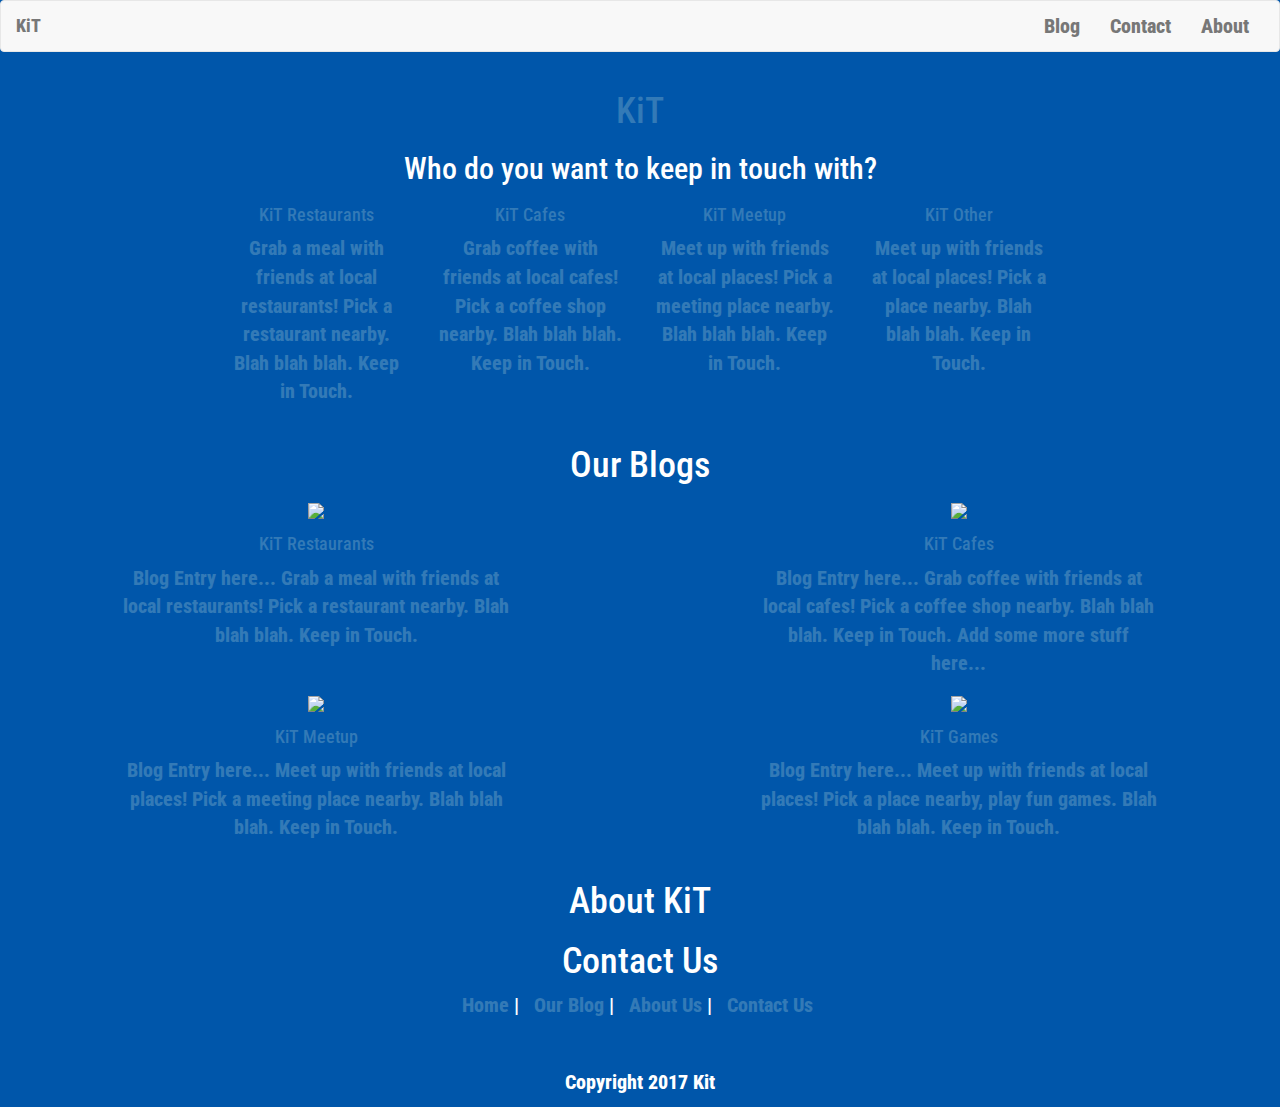
==== index.html @ 843b77ba "Update index.html" ====
<!DOCTYPE html>
<html lang='en' ng-app = 'Blogpage'>
  <head>
    <meta name='viewport' content='width=device-width initial-scale=1'>
    <title>KiT</title>
    <link rel='stylesheet' href='style.css'>
    <script src='https://cdnjs.cloudflare.com/ajax/libs/angular.js/1.4.5/angular.js'></script>
    <script src='https://cdnjs.cloudflare.com/ajax/libs/angular.js/1.4.5/angular-resource.js'></script>
    <script src='https://cdnjs.cloudflare.com/ajax/libs/angular.js/1.4.5/angular-route.js'></script>
    <script src='/javascripts/blogpage.js'></script>
    <script src='https://code.jquery.com/jquery-3.1.1.min.js' integrity='sha256-hVVnYaiADRTO2PzUGmuLJr8BLUSjGIZsDYGmIJLv2b8='
            crossorigin='anonymous'></script>
    <script src='https://use.fontawesome.com/52c66d3735.js'></script>
    <script src='https://maxcdn.bootstrapcdn.com/bootstrap/3.3.7/js/bootstrap.min.js'></script>
    <link rel='stylesheet' href='http://fonts.googleapis.com/css?family=Roboto|Roboto+Condensed|Alegreya:700' type='text/css'>
    <link rel='stylesheet', href='https://maxcdn.bootstrapcdn.com/bootstrap/3.3.7/css/bootstrap.min.css'>
  </head>
    <body style = 'background: #0056aa;color:white;text-align:center;font-family: "Roboto condensed", helvetica, arial, sans-serif;text-rendering: optimizeLegibility;font-size:2em;font-weight:800;'>
    <nav class='navbar navbar-default'>
      <div class='container-fluid'>
        <div class='navbar-header'>
          <button type='button' class='navbar-toggle collapsed' data-toggle='collapse' data-target='#bs-example-navbar-collapse-1' aria-expanded='false'></button>
            <span class='sr-only'> Toggle navigation</span>
            <span class='icon-bar'></span>
            <span class='icon-bar'></span>
            <span class='icon-bar'></span>
          <a class='navbar-brand' href='#/'> KiT </a>
        </div>
        <div class='collapse navbar-collapse' id='bs-example-navbar-collapse-1'>
          <ul class='nav navbar-nav navbar-right'>
            <li>
              <a href="" ng-click="gotoBlog('blog-section')"> Blog</a>
            </li>
            <li>
              <a href='#/contact'> Contact</a>
            </li>
            <li>
              <a href="#/about"> About</a>
            </li>
          </ul>
        </div>
      </div>
    </nav>
    <div class="container-fluid" ng-view>
      
<header>
	<div class="header-statement-container">
		<div id="kit-header"> 
			<h1 class="kit-header">
				<a href="#/" title="KiT">KiT</a>
			</h1>
		</div>
		<div id="statement">
			<h2>Who do you want to keep in touch with?</h2>
		</div>
	</div>
</header>
<section id="home-section">
	<ul style = "list-style:none;justify-content: left;" class="kit-apps list-inline">
		<div class="row">
			<div class="col-md-2 hidden-col">
				<li></li>
			</div>
			<div class="col-md-2">
				<a href="http://www.kit-web-0.herokuapp.com" title="restaurants">
					<li>
						<i class="fa fa-cutlery"></i > 
						<h4>KiT Restaurants</h4> 
						<p>Grab a meal with friends at local restaurants! Pick a restaurant nearby. Blah blah blah. Keep in Touch.</p> 
						<div class="redirect-icon"> 
							<i class="fa fa-arrow-circle-o-right"></i>
						</div>
					</li> 
				</a>
			</div>
			<div class="col-md-2">
				<a href="http://www.kit-web-0.herokuapp.com" title="cafes">
					<li>
						<i class="fa fa-coffee"></i> 
						<h4>KiT Cafes</h4> 
						<p>Grab coffee with friends at local cafes! Pick a coffee shop nearby. Blah blah blah. Keep in Touch.</p> 
						<div class="redirect-icon-two"> 
							<i class="fa fa-arrow-circle-o-right"></i>
						</div>
					</li>
				</a>
			</div>
			<div class="col-md-2">
				<a href="http://www.kit-web-0.herokuapp.com" title="meetup">
					<li> 
						<i class="fa fa-group"></i> 
						<h4>KiT Meetup</h4> 
						<p>Meet up with friends at local places! Pick a meeting place nearby. Blah blah blah. Keep in Touch.</p> 
						<div class="redirect-icon-two"> 
							<i class="fa fa-arrow-circle-o-right"></i>
						</div>
					</li>
				</a>
			</div>
			<div class="col-md-2">
				<a href="http://www.kit-web-0.herokuapp.com" title="other">
					<li>
						<i class="fa fa-group"></i> 
						<h4>KiT Other</h4> 
						<p>Meet up with friends at local places! Pick a place nearby. Blah blah blah. Keep in Touch.</p>
						<div class="redirect-icon-two"> 
							<i class="fa fa-arrow-circle-o-right"></i>
						</div> 
					</li>
				</a>
			</div>
			<div class="col-md-2 hidden-col">
				<li></li>
			</div>
		</div>
	</ul>
	<div class="scroll-down-arrow">
		<a href="" ng-click="gotoBlog('blog-section')">
			<i class="fa fa-angle-down fa-3x"></i>
		</a>
	</div>
</section>

<div class="row">
<section id="blog-section" class="col-sm-12 col-md-12">
	<h1>Our Blogs</h1>
	<ul style = "list-style:none;justify-content: left;" class="kit-apps-two list-inline">
		<div class="row">
			<div class="col-md-1 hidden-col"></div>
			<div class="col-sm-12 col-md-4">
				<a href="http://www.kit-web-0.herokuapp.com" title="restaurants">
					<li>
						<img src="/images/nandos.jpg"> 
						<h4>KiT Restaurants</h4> 
						<p>Blog Entry here... Grab a meal with friends at local restaurants! Pick a restaurant nearby. Blah blah blah. Keep in Touch.</p> 
						<div class="redirect-icon-two"> 
							<i class="fa fa-arrow-circle-o-right"></i>
						</div>
					</li> 
				</a>
			</div>
			<div class="col-md-2 hidden-col"></div>
			<div class="col-sm-12 col-md-4">
				<a href="http://www.kit-web-0.herokuapp.com" title="cafes">
					<li>
						<img src="/images/coffee-shop.jpg"> 
						<h4>KiT Cafes</h4> 
						<p>Blog Entry here... Grab coffee with friends at local cafes! Pick a coffee shop nearby. Blah blah blah. Keep in Touch. Add some more stuff here...</p> 
						<div class="redirect-icon-two"> 
							<i class="fa fa-arrow-circle-o-right"></i>
						</div>
					</li>
				</a>
			</div>
			<div class="col-md-1 hidden-col"></div>
		</div>
		<div class="row">
			<div class="col-md-1 hidden-col"></div>
			<div class="col-sm-12 col-md-4">
				<a href="http://www.kit-web-0.herokuapp.com" title="meetup">
					<li> 
						<img src="/images/park.jpg">
						<h4>KiT Meetup</h4> 
						<p> Blog Entry here... Meet up with friends at local places! Pick a meeting place nearby. Blah blah blah. Keep in Touch.</p> 
						<div class="redirect-icon-two"> 
							<i class="fa fa-arrow-circle-o-right"></i>
						</div>
					</li>
				</a>
			</div>
			<div class="col-md-2 hidden-col"></div>
			<div class="col-sm-12 col-md-4">
				<a href="http://www.kit-web-0.herokuapp.com" title="other">
					<li>
						<img src="/images/bowlingpins.jpg"> 
						<h4>KiT Games</h4> 
						<p>Blog Entry here... Meet up with friends at local places! Pick a place nearby, play fun games. Blah blah blah. Keep in Touch.</p>
						<div class="redirect-icon-two"> 
							<i class="fa fa-arrow-circle-o-right"></i>
						</div>
					</li>
				</a>
			</div>
			<div class="col-md-1 hidden-col"></div>
		</div>
	</ul>
	<div class="scroll-down-arrow-two">
		<a href="" ng-click = gotoBlog('about-section')>
			<i class="fa fa-angle-down fa-3x"></i>
		</a>
	</div>
</section>
</div>
<section id="about-section">
	<h1> About KiT</h1>
</section>

<section id="contact-section">
	<h1> Contact Us</h1>
</section>
</div>
<div class="row">
	<footer class="footer-section col-md-12" >
	<ul style="list-style: none;" class="list-inline">
		<li><a href="">Home</a> | </li>
		<li><a href="">Our Blog</a> | </li>
		<li><a href="">About Us</a> | </li>
		<li><a href="">Contact Us</a></li>
	</ul>
	<ul class="list-inline" style="list-style: none;">
		<li><i class="fa fa-facebook-official"></i></li>
		<li><i class="fa fa-twitter-square"></i></li>
		<li><i class="fa fa-linkedin-square"></i></li>
		<li><i class="fa fa-instagram"></i></li>
	</ul>
	<p>Copyright 2017 Kit</p>
	</footer>
    </div>
  </body>
</html>
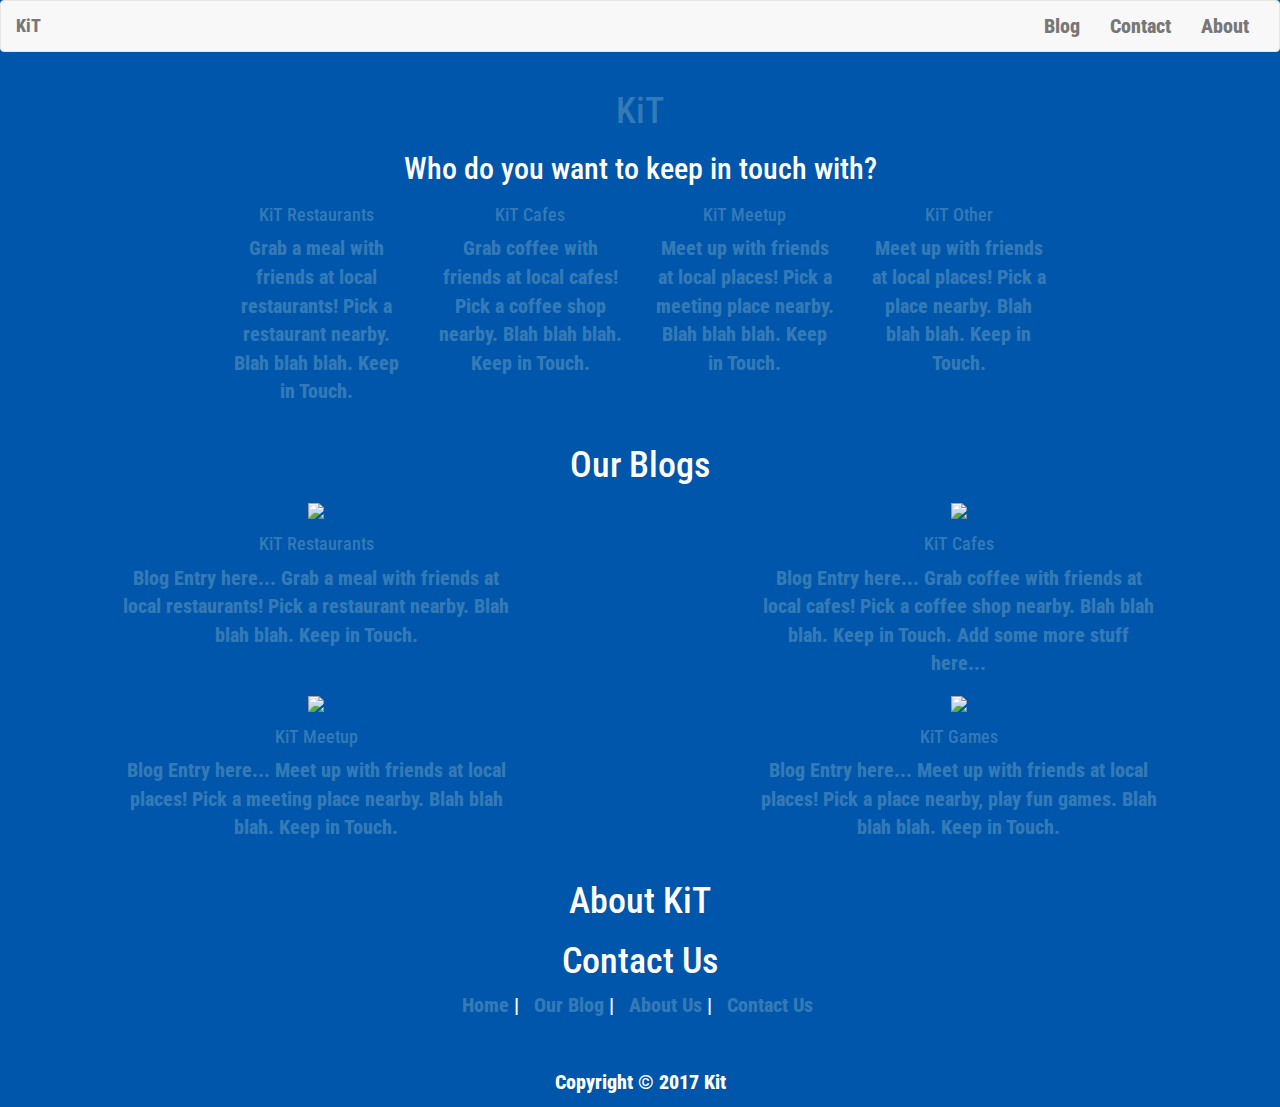
==== commit f85978cb: "Update index.html" ====
--- a/index.html
+++ b/index.html
@@ -7,7 +7,7 @@
     <script src='https://cdnjs.cloudflare.com/ajax/libs/angular.js/1.4.5/angular.js'></script>
     <script src='https://cdnjs.cloudflare.com/ajax/libs/angular.js/1.4.5/angular-resource.js'></script>
     <script src='https://cdnjs.cloudflare.com/ajax/libs/angular.js/1.4.5/angular-route.js'></script>
-    <script src='/javascripts/blogpage.js'></script>
+    <script src='blogpage.js'></script>
     <script src='https://code.jquery.com/jquery-3.1.1.min.js' integrity='sha256-hVVnYaiADRTO2PzUGmuLJr8BLUSjGIZsDYGmIJLv2b8='
             crossorigin='anonymous'></script>
     <script src='https://use.fontawesome.com/52c66d3735.js'></script>
@@ -16,7 +16,7 @@
     <link rel='stylesheet', href='https://maxcdn.bootstrapcdn.com/bootstrap/3.3.7/css/bootstrap.min.css'>
   </head>
     <body style = 'background: #0056aa;color:white;text-align:center;font-family: "Roboto condensed", helvetica, arial, sans-serif;text-rendering: optimizeLegibility;font-size:2em;font-weight:800;'>
-    <nav class='navbar navbar-default'>
+    <nav class='navbar navbar-default' ng-view>
       <div class='container-fluid'>
         <div class='navbar-header'>
           <button type='button' class='navbar-toggle collapsed' data-toggle='collapse' data-target='#bs-example-navbar-collapse-1' aria-expanded='false'></button>
@@ -29,7 +29,7 @@
         <div class='collapse navbar-collapse' id='bs-example-navbar-collapse-1'>
           <ul class='nav navbar-nav navbar-right'>
             <li>
-              <a href="" ng-click="gotoBlog('blog-section')"> Blog</a>
+              <a href="#/bloges"> Blog</a>
             </li>
             <li>
               <a href='#/contact'> Contact</a>
@@ -41,7 +41,7 @@
         </div>
       </div>
     </nav>
-    <div class="container-fluid" ng-view>
+    <div class="container-fluid">
       
 <header>
 	<div class="header-statement-container">
@@ -130,7 +130,7 @@
 			<div class="col-sm-12 col-md-4">
 				<a href="http://www.kit-web-0.herokuapp.com" title="restaurants">
 					<li>
-						<img src="/images/nandos.jpg"> 
+						<img src="nandos.jpg"> 
 						<h4>KiT Restaurants</h4> 
 						<p>Blog Entry here... Grab a meal with friends at local restaurants! Pick a restaurant nearby. Blah blah blah. Keep in Touch.</p> 
 						<div class="redirect-icon-two"> 
@@ -143,7 +143,7 @@
 			<div class="col-sm-12 col-md-4">
 				<a href="http://www.kit-web-0.herokuapp.com" title="cafes">
 					<li>
-						<img src="/images/coffee-shop.jpg"> 
+						<img src="coffee-shop.jpg"> 
 						<h4>KiT Cafes</h4> 
 						<p>Blog Entry here... Grab coffee with friends at local cafes! Pick a coffee shop nearby. Blah blah blah. Keep in Touch. Add some more stuff here...</p> 
 						<div class="redirect-icon-two"> 
@@ -159,7 +159,7 @@
 			<div class="col-sm-12 col-md-4">
 				<a href="http://www.kit-web-0.herokuapp.com" title="meetup">
 					<li> 
-						<img src="/images/park.jpg">
+						<img src="park.jpg">
 						<h4>KiT Meetup</h4> 
 						<p> Blog Entry here... Meet up with friends at local places! Pick a meeting place nearby. Blah blah blah. Keep in Touch.</p> 
 						<div class="redirect-icon-two"> 
@@ -172,7 +172,7 @@
 			<div class="col-sm-12 col-md-4">
 				<a href="http://www.kit-web-0.herokuapp.com" title="other">
 					<li>
-						<img src="/images/bowlingpins.jpg"> 
+						<img src="bowlingpins.jpg"> 
 						<h4>KiT Games</h4> 
 						<p>Blog Entry here... Meet up with friends at local places! Pick a place nearby, play fun games. Blah blah blah. Keep in Touch.</p>
 						<div class="redirect-icon-two"> 
@@ -185,7 +185,7 @@
 		</div>
 	</ul>
 	<div class="scroll-down-arrow-two">
-		<a href="" ng-click = gotoBlog('about-section')>
+		<a href="" ng-click = "gotoBlog('about-section')">
 			<i class="fa fa-angle-down fa-3x"></i>
 		</a>
 	</div>
@@ -213,7 +213,7 @@
 		<li><i class="fa fa-linkedin-square"></i></li>
 		<li><i class="fa fa-instagram"></i></li>
 	</ul>
-	<p>Copyright 2017 Kit</p>
+	<p>Copyright &copy; 2017 Kit</p>
 	</footer>
     </div>
   </body>
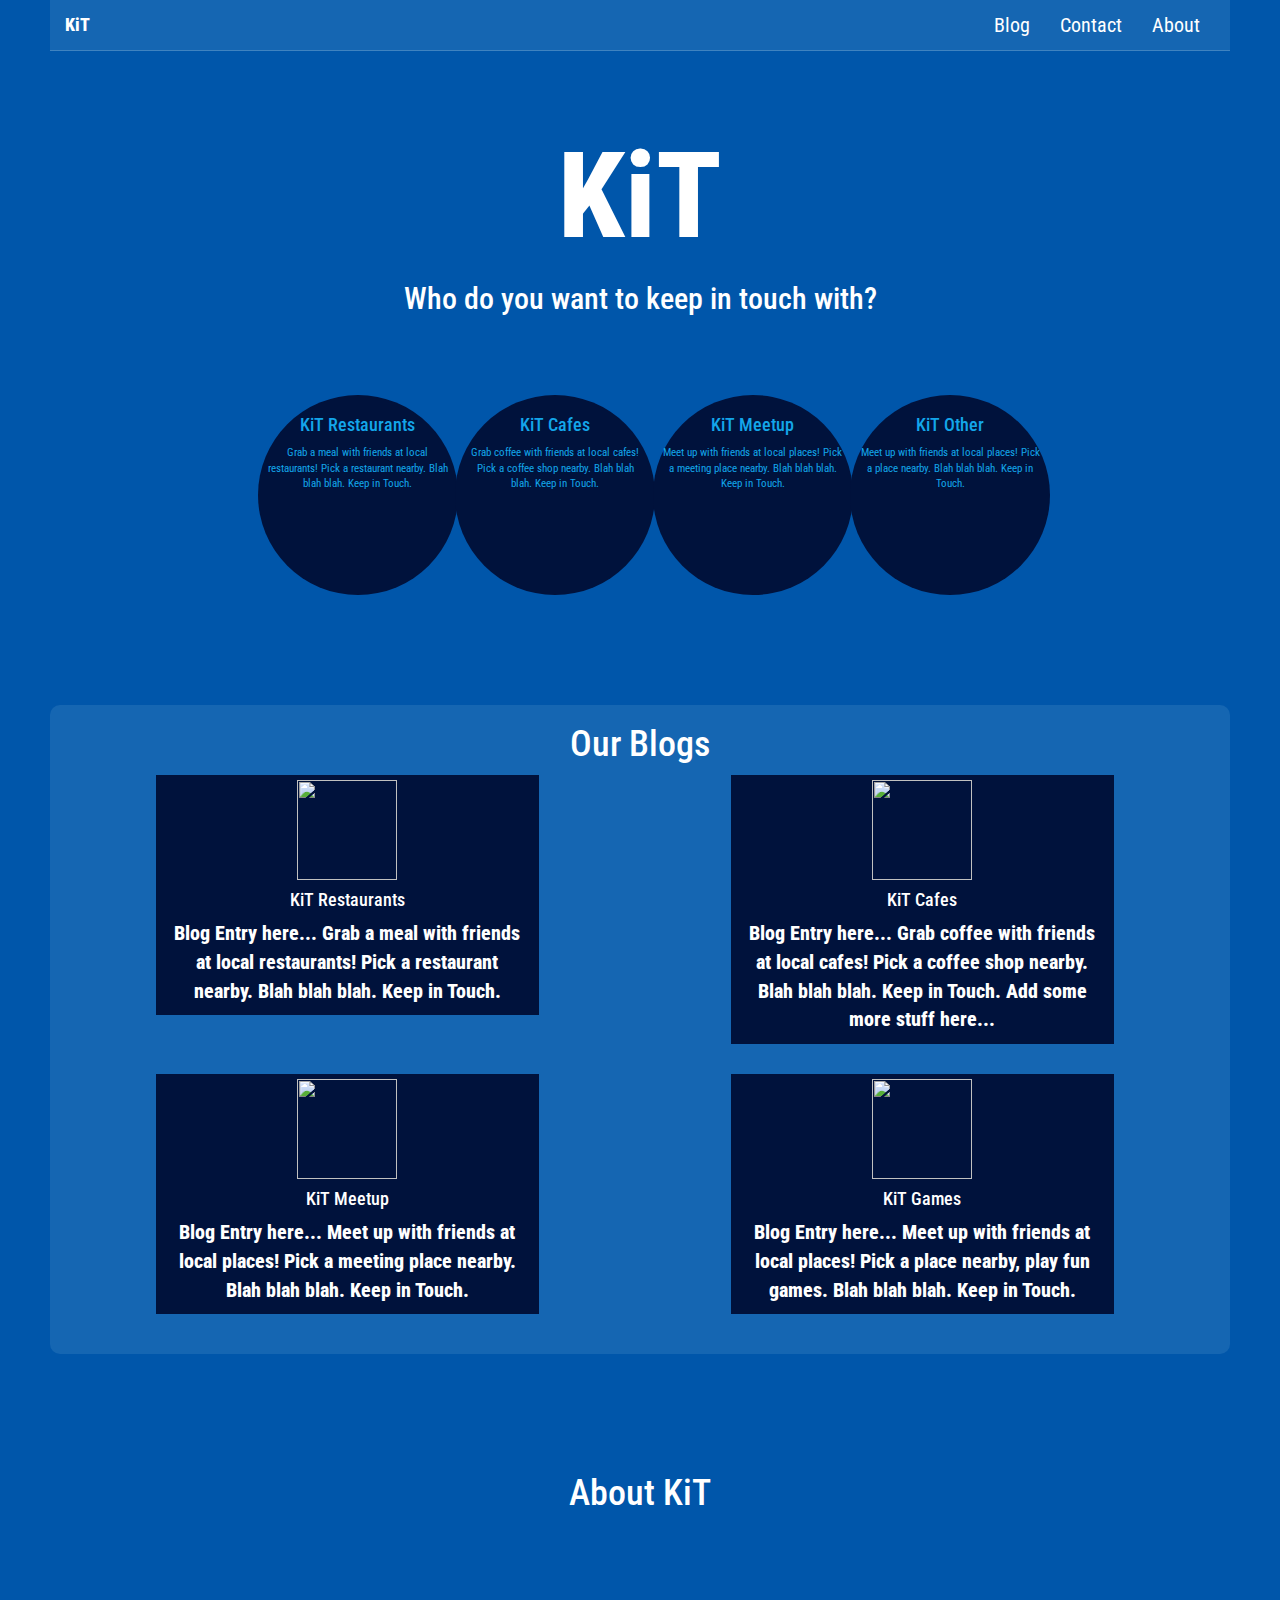
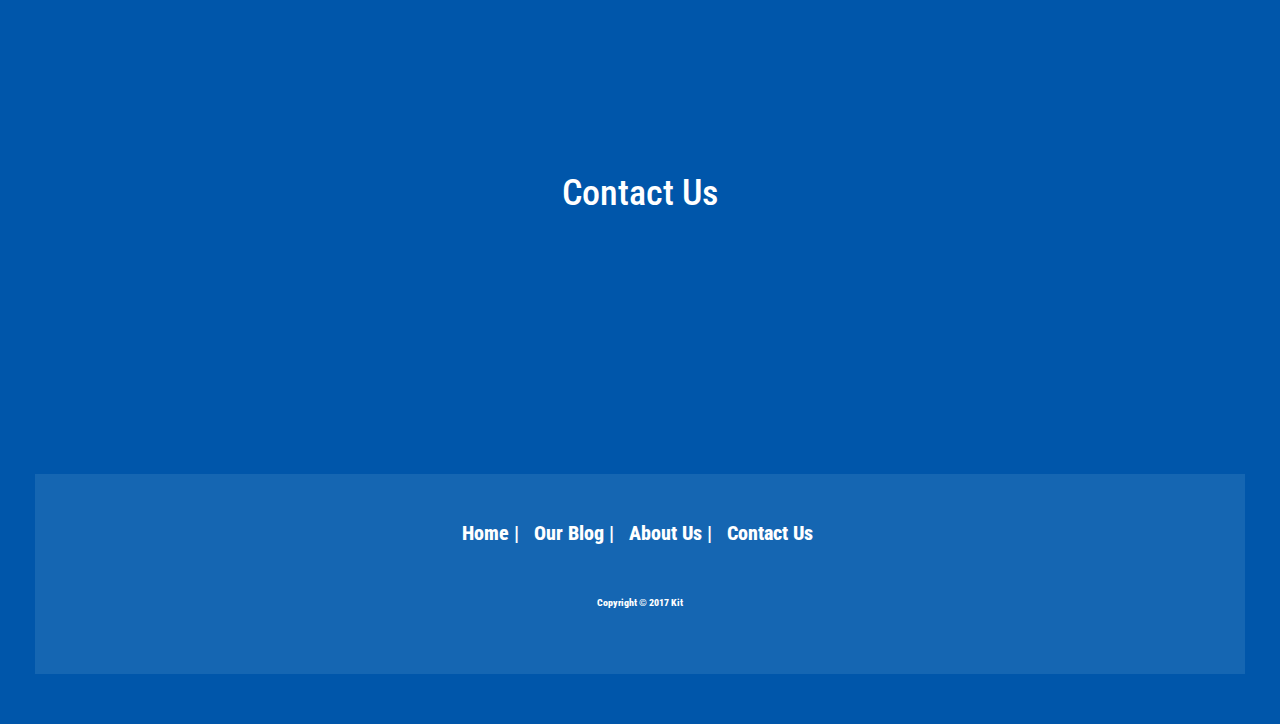
==== commit a66595a7: "Update index.html" ====
--- a/index.html
+++ b/index.html
@@ -4,19 +4,24 @@
     <meta name='viewport' content='width=device-width initial-scale=1'>
     <title>KiT</title>
     <link rel='stylesheet' href='style.css'>
-    <script src='https://cdnjs.cloudflare.com/ajax/libs/angular.js/1.4.5/angular.js'></script>
-    <script src='https://cdnjs.cloudflare.com/ajax/libs/angular.js/1.4.5/angular-resource.js'></script>
-    <script src='https://cdnjs.cloudflare.com/ajax/libs/angular.js/1.4.5/angular-route.js'></script>
-    <script src='blogpage.js'></script>
     <script src='https://code.jquery.com/jquery-3.1.1.min.js' integrity='sha256-hVVnYaiADRTO2PzUGmuLJr8BLUSjGIZsDYGmIJLv2b8='
             crossorigin='anonymous'></script>
+    <script src="https://ajax.googleapis.com/ajax/libs/angularjs/1.5.6/angular.min.js"></script>
+    <script src="https://ajax.googleapis.com/ajax/libs/angularjs/1.5.6/angular-resource.js"></script>
+    <script src="https://ajax.googleapis.com/ajax/libs/angularjs/1.5.6/angular-route.js"></script>
+    <script src='blogpage.js'></script>
+
     <script src='https://use.fontawesome.com/52c66d3735.js'></script>
     <script src='https://maxcdn.bootstrapcdn.com/bootstrap/3.3.7/js/bootstrap.min.js'></script>
-    <link rel='stylesheet' href='http://fonts.googleapis.com/css?family=Roboto|Roboto+Condensed|Alegreya:700' type='text/css'>
-    <link rel='stylesheet', href='https://maxcdn.bootstrapcdn.com/bootstrap/3.3.7/css/bootstrap.min.css'>
+
+    <link rel='stylesheet' href='https://fonts.googleapis.com/css?family=Roboto|Roboto+Condensed|Alegreya:700' type='text/css'>
+    <link rel='stylesheet' href='https://maxcdn.bootstrapcdn.com/bootstrap/3.3.7/css/bootstrap.min.css'>
+    <!--link rel="stylesheet" href="//cdn.jsdelivr.net/jquery.slick/1.6.0/slick.css">
+    <script src="//cdn.jsdelivr.net/jquery.slick/1.6.0/slick.min.js"></script>
+    <script src='carousel-nav.js'></script-->
   </head>
     <body style = 'background: #0056aa;color:white;text-align:center;font-family: "Roboto condensed", helvetica, arial, sans-serif;text-rendering: optimizeLegibility;font-size:2em;font-weight:800;'>
-    <nav class='navbar navbar-default' ng-view>
+    <nav class='navbar navbar-default' >
       <div class='container-fluid'>
         <div class='navbar-header'>
           <button type='button' class='navbar-toggle collapsed' data-toggle='collapse' data-target='#bs-example-navbar-collapse-1' aria-expanded='false'></button>
@@ -124,7 +129,7 @@
 <div class="row">
 <section id="blog-section" class="col-sm-12 col-md-12">
 	<h1>Our Blogs</h1>
-	<ul style = "list-style:none;justify-content: left;" class="kit-apps-two list-inline">
+	<ul style = "list-style:none;justify-content: left;" class="kit-apps-two list-inline col-xs-12">
 		<div class="row">
 			<div class="col-md-1 hidden-col"></div>
 			<div class="col-sm-12 col-md-4">
@@ -213,7 +218,7 @@
 		<li><i class="fa fa-linkedin-square"></i></li>
 		<li><i class="fa fa-instagram"></i></li>
 	</ul>
-	<p>Copyright &copy; 2017 Kit</p>
+	<p style="font-size: 10px;">Copyright &copy; 2017 Kit</p>
 	</footer>
     </div>
   </body>
--- a/style.css
+++ b/style.css
@@ -0,0 +1,199 @@
+body {
+	padding: 50px;
+	font: 14px "Lucida Grande", Helvetica, Arial, sans-serif;
+	padding-top: 0px;
+}
+
+a {
+  color: #00B7FF;
+}
+h1.kit-header{
+	font-family: "Roboto condensed", helvetica, arial, sans-serif;
+	text-rendering: optimizeLegibility;
+	font-size:6em;
+	font-weight:800;
+	color: white;
+}
+h1.kit-header a{
+	color: white;
+}
+h1.kit-header a:hover{
+	text-decoration: none;
+}
+h1.kit-header a:visited{
+	text-decoration: none;
+}
+h1.kit-header a:active{
+	text-decoration: none;
+}
+h1.kit-header a:focus{
+	text-decoration: none;
+}
+.kit-apps {
+	margin-top: 50px;
+}
+.kit-apps li {
+	font-family: "Roboto condensed", helvetica, arial, sans-serif;
+	text-rendering: optimizeLegibility;
+	/*font-size:1em;*/
+	font-weight:800;
+	color: #13a6ea; /*black;*/
+	background: #00123c; /*white;*/
+	height: 200px;
+	width: 200px;
+	border-radius: 50%;
+	padding: 10px;
+}
+.kit-apps p {
+	font-weight: normal;
+	font-size: 11px;
+}
+.kit-apps a {
+	color: #13a6ea; /*black;*/
+	text-decoration: none;
+}
+.kit-apps a:hover {
+	text-decoration: none;
+
+}
+.kit-apps .col-md-2 li{
+	margin-bottom: 10px;
+	-webkit-transition-duration: 0.5s;
+}
+.kit-apps .col-md-2 li:hover {
+	-webkit-transform:scale(1.05);
+	-webkit-box-shadow:0px 0px 10px #ccc;	
+}
+.kit-apps .col-md-2.hidden-col {
+	visibility: hidden;
+	
+}
+.fa-arrow-circle-o-right {
+	color: #8CC739;
+}
+.fa-cutlery {
+	color: #8CC739;
+}
+.fa-coffee {
+	color: #8CC739;
+}
+.fa-group {
+	color: #8CC739;
+}
+/*.kit-apps .col-md-2 .redirect-icon {
+	background: #8CC739; /*yellow;*/
+}*/
+.fa-angle-down {
+	color: white;
+}
+.add-blog-entry{
+	background: #f3f9fe;
+	color: black;
+	border-radius: 10px;
+	box-shadow: 0px 0px 10px #ccc;
+}
+.add-blog-entry .blog{
+	border-radius: 10px;
+	box-shadow-bottom: 0px 0px 10px #ccc;	
+}
+.blog-entry {
+	background: #fcfeff;
+	color: #109af7;
+	border-radius: 10px;
+	box-shadow-bottom: 0px 0px 10px #ccc;	
+}
+nav.navbar.navbar-default{
+	background-color: transparent; /*#1566b2;*/
+	border: none;
+	margin-top: 0px;
+	min-height: 90px;
+	color: #fff;
+}
+nav.navbar.navbar-default .container-fluid{
+	background-color: #1566b2;
+	border: 1px solid #3f83c0;
+	border-left: none;
+	border-right: none;
+	border-top: none;
+	/*ssheight: 90px;*/
+	/*padding-top: 12px; /* 12px 12px 12px;*/
+	color: #fff;
+}
+nav.navbar.navbar-default .container-fluid .navbar-header{
+	background-color: #1566b2;
+	border: 0px !important;
+	font-size: 2em;
+	margin-right: 0px;
+	margin-left: 0px;
+}
+.navbar-default .navbar-brand {
+	color: #fff !important;
+}
+.navbar-default .navbar-nav>li>a {
+	color: #fff !important;
+	font-weight: normal; 
+}
+.navbar-collapse .nav.navbar-nav.navbar-right {
+	border-top: none;
+	background-color: #1566b2;
+}
+
+.navbar-default .navbar-collapse, .navbar-default .navbar-form {
+	border-color: transparent;
+	border: none;
+}
+.header-statement-container {
+	padding-bottom: 20px;
+}
+.scroll-down-arrow {
+	margin-top: 50px;
+	margin-bottom: 50px;
+}
+section {
+	margin-bottom: 100px;
+}
+@media (max-width: 767px){
+	.kit-apps .col-md-2.hidden-col {
+		display: none;	
+	}
+	.kit-apps li {
+		width: initial;
+		border-radius: 10px;
+	}
+}
+#about-section {
+	height: 200px;
+}
+#contact-section {
+	height: 200px;
+}
+.footer-section {
+	background: #1566b2;
+	color: white;
+	height: 200px;
+	padding-top: 45px;
+}
+.footer-section a{
+	color: white;
+}
+.footer-section ul li a:hover {
+	color: white;
+}
+img {
+	width: 100px;
+	height: 100px;
+}
+#blog-section {
+	background: #1566b2;
+	border-radius: 10px;
+}
+#blog-section .col-md-4 {
+	color: white;
+	background-color: #00123c;
+	margin-bottom: 30px;
+	padding-top: 5px;
+}
+#blog-section .col-md-4 a {
+	color: white;
+	text-decoration: none;
+}
